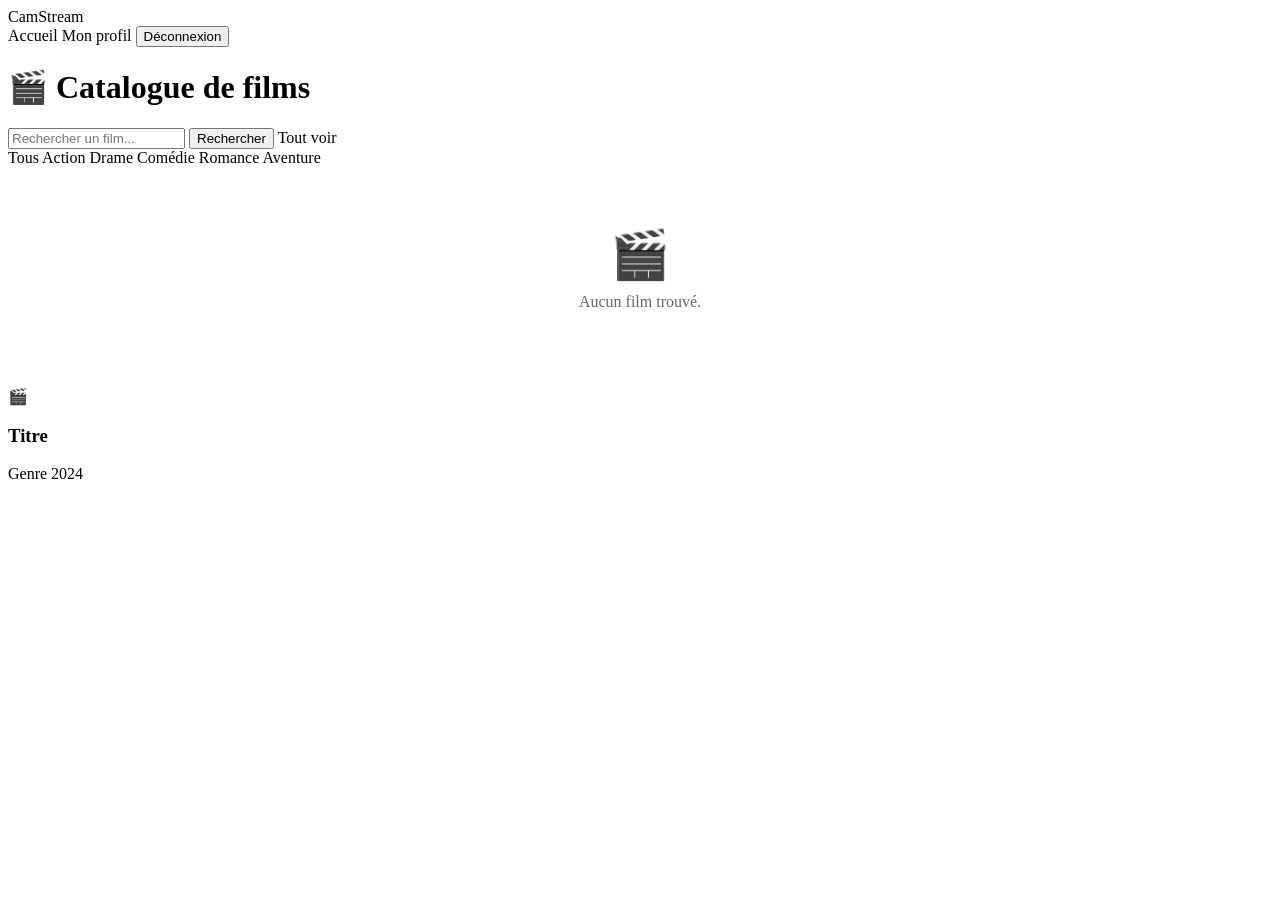
==== src/main/resources/templates/catalogue.html @ 1a08a008 "Etape 6 : ajout pages HTML (login, register, catalogue, admin)" ====
<!DOCTYPE html>
<html xmlns:th="http://www.thymeleaf.org"
      xmlns:sec="http://www.thymeleaf.org/extras/spring-security" lang="fr">
<head>
    <meta charset="UTF-8">
    <title>Catalogue - CamStream</title>
    <link rel="stylesheet" th:href="@{/css/style.css}">
</head>
<body>

<!-- NAVBAR -->
<nav class="navbar">
    <a class="navbar-brand" th:href="@{/catalogue}">Cam<span>Stream</span></a>
    <div class="navbar-links">
        <a th:href="@{/catalogue}">Accueil</a>
        <a th:href="@{/profil}">Mon profil</a>
        <span th:if="${abonnement}" class="badge"
              th:classappend="${abonnement == 'PREMIUM'} ? 'badge-premium' : (${abonnement == 'STANDARD'} ? 'badge-standard' : 'badge-basic')"
              th:text="${abonnement}"></span>
        <form th:action="@{/logout}" method="post" style="display:inline">
            <button type="submit" class="btn-logout">Déconnexion</button>
        </form>
    </div>
</nav>

<div class="page-container">
    <div class="page-header">
        <h1>🎬 Catalogue de films</h1>
        <form th:action="@{/catalogue}" method="get" class="search-bar">
            <input type="text" name="recherche" placeholder="Rechercher un film..."
                   th:value="${recherche}"/>
            <button type="submit" class="btn btn-primary">Rechercher</button>
            <a th:href="@{/catalogue}" class="btn btn-outline">Tout voir</a>
        </form>
    </div>

    <!-- FILTRES PAR GENRE -->
    <div class="filter-tabs">
        <a th:href="@{/catalogue}" class="filter-tab"
           th:classappend="${genreSelectionne == null} ? ' active' : ''">Tous</a>
        <a th:href="@{/catalogue(genre='Action')}" class="filter-tab"
           th:classappend="${genreSelectionne == 'Action'} ? ' active' : ''">Action</a>
        <a th:href="@{/catalogue(genre='Drame')}" class="filter-tab"
           th:classappend="${genreSelectionne == 'Drame'} ? ' active' : ''">Drame</a>
        <a th:href="@{/catalogue(genre='Comédie')}" class="filter-tab"
           th:classappend="${genreSelectionne == 'Comédie'} ? ' active' : ''">Comédie</a>
        <a th:href="@{/catalogue(genre='Romance')}" class="filter-tab"
           th:classappend="${genreSelectionne == 'Romance'} ? ' active' : ''">Romance</a>
        <a th:href="@{/catalogue(genre='Aventure')}" class="filter-tab"
           th:classappend="${genreSelectionne == 'Aventure'} ? ' active' : ''">Aventure</a>
    </div>

    <!-- GRILLE FILMS -->
    <div th:if="${films.isEmpty()}" style="text-align:center; padding:60px; color:#666;">
        <div style="font-size:3rem">🎬</div>
        <p style="margin-top:10px">Aucun film trouvé.</p>
    </div>

    <div class="films-grid" th:unless="${films.isEmpty()}">
        <a th:each="film : ${films}" th:href="@{/film/{id}(id=${film.id})}" class="film-card">
            <div class="film-poster">
                <span th:text="${film.genre == 'Action'} ? '💥' :
                               (${film.genre == 'Drame'} ? '🎭' :
                               (${film.genre == 'Comédie'} ? '😂' :
                               (${film.genre == 'Romance'} ? '❤️' : '🎬')))">🎬</span>
                <div class="film-poster-overlay">
                    <span class="badge"
                          th:classappend="${film.abonnementRequis == 'PREMIUM'} ? 'badge-premium' :
                                         (${film.abonnementRequis == 'STANDARD'} ? 'badge-standard' : 'badge-basic')"
                          th:text="${film.abonnementRequis}"></span>
                </div>
            </div>
            <div class="film-info">
                <h3 th:text="${film.titre}">Titre</h3>
                <div class="film-meta">
                    <span th:text="${film.genre}">Genre</span>
                    <span th:text="${film.annee}">2024</span>
                </div>
            </div>
        </a>
    </div>
</div>

</body>
</html>
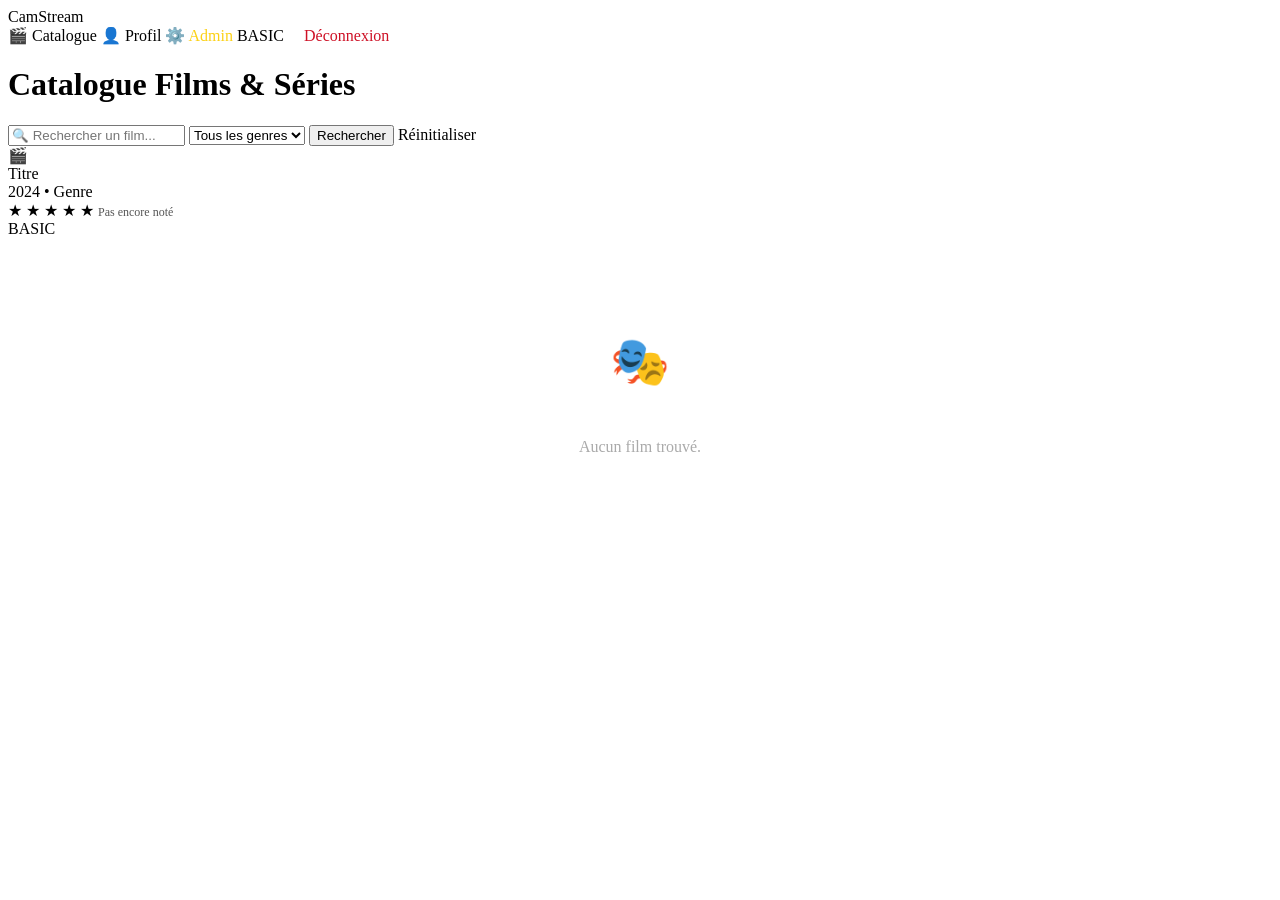
==== commit 9efe56d7: "Amelioration : systeme de notation des films 1 a 5 etoiles" ====
--- a/src/main/resources/templates/catalogue.html
+++ b/src/main/resources/templates/catalogue.html
@@ -3,83 +3,74 @@
       xmlns:sec="http://www.thymeleaf.org/extras/spring-security" lang="fr">
 <head>
     <meta charset="UTF-8">
-    <title>Catalogue - CamStream</title>
+    <title>Catalogue — CamStream</title>
     <link rel="stylesheet" th:href="@{/css/style.css}">
 </head>
 <body>
 
-<!-- NAVBAR -->
-<nav class="navbar">
-    <a class="navbar-brand" th:href="@{/catalogue}">Cam<span>Stream</span></a>
-    <div class="navbar-links">
-        <a th:href="@{/catalogue}">Accueil</a>
-        <a th:href="@{/profil}">Mon profil</a>
-        <span th:if="${abonnement}" class="badge"
-              th:classappend="${abonnement == 'PREMIUM'} ? 'badge-premium' : (${abonnement == 'STANDARD'} ? 'badge-standard' : 'badge-basic')"
-              th:text="${abonnement}"></span>
-        <form th:action="@{/logout}" method="post" style="display:inline">
-            <button type="submit" class="btn-logout">Déconnexion</button>
-        </form>
-    </div>
-</nav>
+<div class="navbar">
+    <a class="logo" th:href="@{/catalogue}">Cam<span>Stream</span></a>
+    <nav>
+        <a th:href="@{/catalogue}">🎬 Catalogue</a>
+        <a th:href="@{/profil}">👤 Profil</a>
+        <a th:href="@{/admin/dashboard}" sec:authorize="hasRole('ADMIN')" style="color:#fcd116;">⚙️ Admin</a>
+        <span class="badge-abonnement" th:classappend="${abonnement}" th:text="${abonnement}">BASIC</span>
+        <a th:href="@{/logout}" style="color:#ce1126; margin-left:1rem;">Déconnexion</a>
+    </nav>
+</div>
 
 <div class="page-container">
-    <div class="page-header">
-        <h1>🎬 Catalogue de films</h1>
-        <form th:action="@{/catalogue}" method="get" class="search-bar">
-            <input type="text" name="recherche" placeholder="Rechercher un film..."
-                   th:value="${recherche}"/>
-            <button type="submit" class="btn btn-primary">Rechercher</button>
-            <a th:href="@{/catalogue}" class="btn btn-outline">Tout voir</a>
-        </form>
-    </div>
+    <h1 class="page-title">Catalogue <span>Films & Séries</span></h1>
 
-    <!-- FILTRES PAR GENRE -->
-    <div class="filter-tabs">
-        <a th:href="@{/catalogue}" class="filter-tab"
-           th:classappend="${genreSelectionne == null} ? ' active' : ''">Tous</a>
-        <a th:href="@{/catalogue(genre='Action')}" class="filter-tab"
-           th:classappend="${genreSelectionne == 'Action'} ? ' active' : ''">Action</a>
-        <a th:href="@{/catalogue(genre='Drame')}" class="filter-tab"
-           th:classappend="${genreSelectionne == 'Drame'} ? ' active' : ''">Drame</a>
-        <a th:href="@{/catalogue(genre='Comédie')}" class="filter-tab"
-           th:classappend="${genreSelectionne == 'Comédie'} ? ' active' : ''">Comédie</a>
-        <a th:href="@{/catalogue(genre='Romance')}" class="filter-tab"
-           th:classappend="${genreSelectionne == 'Romance'} ? ' active' : ''">Romance</a>
-        <a th:href="@{/catalogue(genre='Aventure')}" class="filter-tab"
-           th:classappend="${genreSelectionne == 'Aventure'} ? ' active' : ''">Aventure</a>
-    </div>
+    <form th:action="@{/catalogue}" method="get" class="filtres">
+        <input type="text" name="recherche" placeholder="🔍 Rechercher un film..." th:value="${recherche}"/>
+        <select name="genre" onchange="this.form.submit()">
+            <option value="">Tous les genres</option>
+            <option value="Action"      th:selected="${genreSelectionne == 'Action'}">Action</option>
+            <option value="Drame"       th:selected="${genreSelectionne == 'Drame'}">Drame</option>
+            <option value="Comédie"     th:selected="${genreSelectionne == 'Comédie'}">Comédie</option>
+            <option value="Romance"     th:selected="${genreSelectionne == 'Romance'}">Romance</option>
+            <option value="Aventure"    th:selected="${genreSelectionne == 'Aventure'}">Aventure</option>
+        </select>
+        <button type="submit" class="btn btn-primary">Rechercher</button>
+        <a th:href="@{/catalogue}" class="btn btn-secondary">Réinitialiser</a>
+    </form>
 
-    <!-- GRILLE FILMS -->
-    <div th:if="${films.isEmpty()}" style="text-align:center; padding:60px; color:#666;">
-        <div style="font-size:3rem">🎬</div>
-        <p style="margin-top:10px">Aucun film trouvé.</p>
-    </div>
-
-    <div class="films-grid" th:unless="${films.isEmpty()}">
-        <a th:each="film : ${films}" th:href="@{/film/{id}(id=${film.id})}" class="film-card">
-            <div class="film-poster">
-                <span th:text="${film.genre == 'Action'} ? '💥' :
-                               (${film.genre == 'Drame'} ? '🎭' :
-                               (${film.genre == 'Comédie'} ? '😂' :
-                               (${film.genre == 'Romance'} ? '❤️' : '🎬')))">🎬</span>
-                <div class="film-poster-overlay">
-                    <span class="badge"
-                          th:classappend="${film.abonnementRequis == 'PREMIUM'} ? 'badge-premium' :
-                                         (${film.abonnementRequis == 'STANDARD'} ? 'badge-standard' : 'badge-basic')"
-                          th:text="${film.abonnementRequis}"></span>
-                </div>
-            </div>
-            <div class="film-info">
-                <h3 th:text="${film.titre}">Titre</h3>
-                <div class="film-meta">
-                    <span th:text="${film.genre}">Genre</span>
-                    <span th:text="${film.annee}">2024</span>
+    <div class="films-grid">
+        <a th:each="film : ${films}" th:href="@{/film/{id}(id=${film.id})}"
+           style="text-decoration:none; color:inherit;">
+            <div class="film-card">
+                <div class="film-card-poster">🎬</div>
+                <div class="film-card-body">
+                    <div class="film-card-title" th:text="${film.titre}">Titre</div>
+                    <div class="film-card-meta">
+                        <span th:text="${film.annee}">2024</span> •
+                        <span th:text="${film.genre}">Genre</span>
+                    </div>
+                    <!-- Étoiles de notation -->
+                    <div class="film-card-stars">
+                        <span th:with="moy=${moyennes[film.id]}">
+                            <span th:if="${moy != null and moy > 0}">
+                                <span th:text="${moy >= 1} ? '★' : '☆'">★</span>
+                                <span th:text="${moy >= 2} ? '★' : '☆'">★</span>
+                                <span th:text="${moy >= 3} ? '★' : '☆'">★</span>
+                                <span th:text="${moy >= 4} ? '★' : '☆'">★</span>
+                                <span th:text="${moy >= 5} ? '★' : '☆'">★</span>
+                                <span class="note-num" th:text="'(' + ${nbVotes[film.id]} + ' avis)'"></span>
+                            </span>
+                            <span th:if="${moy == null or moy == 0}" style="color:#555; font-size:0.75rem;">Pas encore noté</span>
+                        </span>
+                    </div>
+                    <span class="badge-genre" th:text="${film.abonnementRequis}">BASIC</span>
                 </div>
             </div>
         </a>
     </div>
+
+    <div th:if="${#lists.isEmpty(films)}" style="text-align:center; padding:3rem; color:#aaa;">
+        <p style="font-size:3rem;">🎭</p>
+        <p>Aucun film trouvé.</p>
+    </div>
 </div>
-
 </body>
 </html>
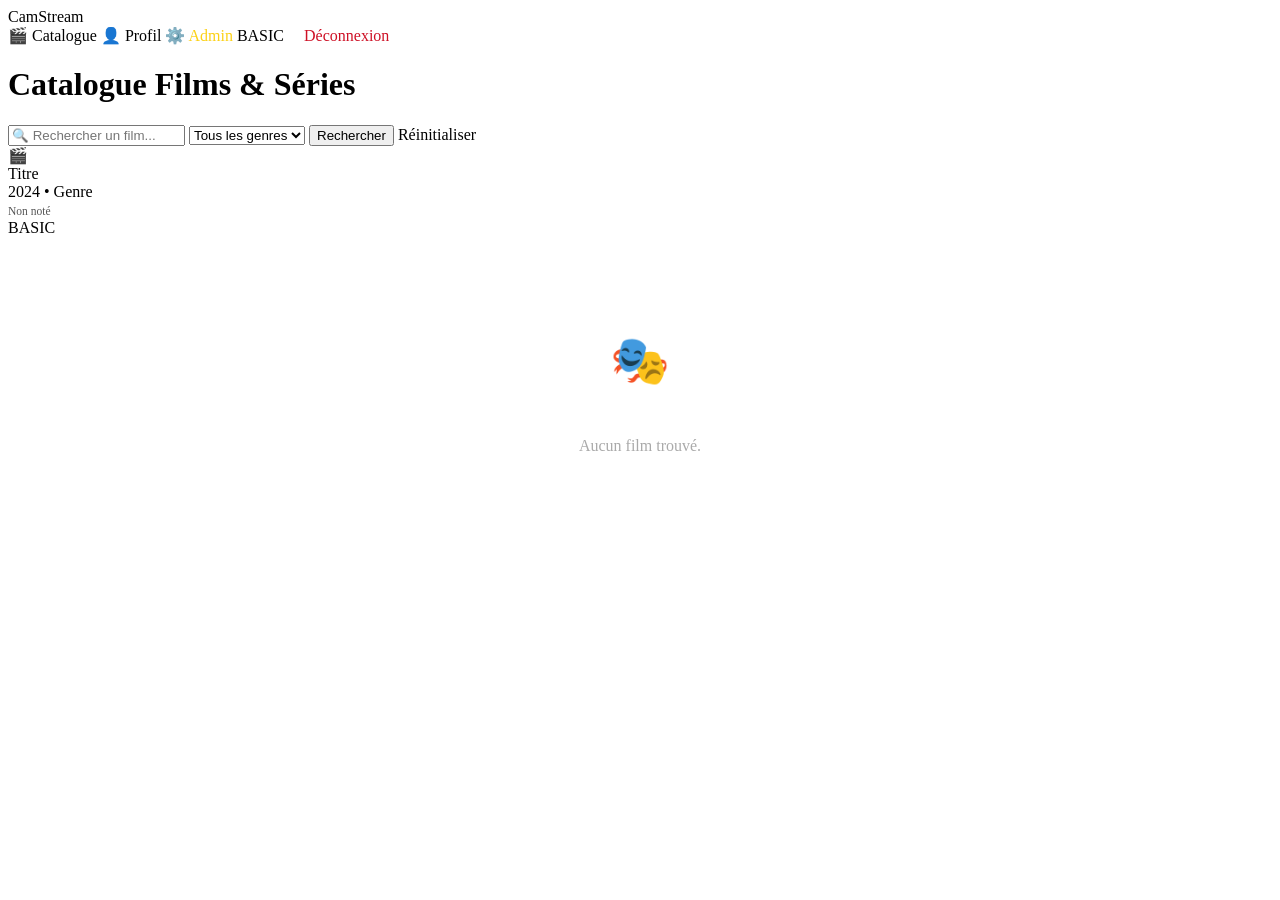
==== commit 8139dfc8: "Amelioration CSS premium - polices, effets visuels, animations" ====
--- a/src/main/resources/templates/catalogue.html
+++ b/src/main/resources/templates/catalogue.html
@@ -26,11 +26,11 @@
         <input type="text" name="recherche" placeholder="🔍 Rechercher un film..." th:value="${recherche}"/>
         <select name="genre" onchange="this.form.submit()">
             <option value="">Tous les genres</option>
-            <option value="Action"      th:selected="${genreSelectionne == 'Action'}">Action</option>
-            <option value="Drame"       th:selected="${genreSelectionne == 'Drame'}">Drame</option>
-            <option value="Comédie"     th:selected="${genreSelectionne == 'Comédie'}">Comédie</option>
-            <option value="Romance"     th:selected="${genreSelectionne == 'Romance'}">Romance</option>
-            <option value="Aventure"    th:selected="${genreSelectionne == 'Aventure'}">Aventure</option>
+            <option value="Action"   th:selected="${genreSelectionne == 'Action'}">Action</option>
+            <option value="Drame"    th:selected="${genreSelectionne == 'Drame'}">Drame</option>
+            <option value="Comédie"  th:selected="${genreSelectionne == 'Comédie'}">Comédie</option>
+            <option value="Romance"  th:selected="${genreSelectionne == 'Romance'}">Romance</option>
+            <option value="Aventure" th:selected="${genreSelectionne == 'Aventure'}">Aventure</option>
         </select>
         <button type="submit" class="btn btn-primary">Rechercher</button>
         <a th:href="@{/catalogue}" class="btn btn-secondary">Réinitialiser</a>
@@ -47,19 +47,15 @@
                         <span th:text="${film.annee}">2024</span> •
                         <span th:text="${film.genre}">Genre</span>
                     </div>
-                    <!-- Étoiles de notation -->
-                    <div class="film-card-stars">
-                        <span th:with="moy=${moyennes[film.id]}">
-                            <span th:if="${moy != null and moy > 0}">
-                                <span th:text="${moy >= 1} ? '★' : '☆'">★</span>
-                                <span th:text="${moy >= 2} ? '★' : '☆'">★</span>
-                                <span th:text="${moy >= 3} ? '★' : '☆'">★</span>
-                                <span th:text="${moy >= 4} ? '★' : '☆'">★</span>
-                                <span th:text="${moy >= 5} ? '★' : '☆'">★</span>
-                                <span class="note-num" th:text="'(' + ${nbVotes[film.id]} + ' avis)'"></span>
-                            </span>
-                            <span th:if="${moy == null or moy == 0}" style="color:#555; font-size:0.75rem;">Pas encore noté</span>
+                    <!-- Étoiles : on vérifie que la map n'est pas null -->
+                    <div class="film-card-stars"
+                         th:with="moy=(${moyennes != null and moyennes[film.id] != null} ? ${moyennes[film.id]} : 0),
+                                  votes=(${nbVotes != null and nbVotes[film.id] != null} ? ${nbVotes[film.id]} : 0)">
+                        <span th:if="${votes > 0}">
+                            <span th:text="${moy >= 1} ? '★' : '☆'"></span><span th:text="${moy >= 2} ? '★' : '☆'"></span><span th:text="${moy >= 3} ? '★' : '☆'"></span><span th:text="${moy >= 4} ? '★' : '☆'"></span><span th:text="${moy >= 5} ? '★' : '☆'"></span>
+                            <span class="note-num" th:text="'(' + ${votes} + ')'"></span>
                         </span>
+                        <span th:if="${votes == 0}" style="color:#555; font-size:0.72rem;">Non noté</span>
                     </div>
                     <span class="badge-genre" th:text="${film.abonnementRequis}">BASIC</span>
                 </div>
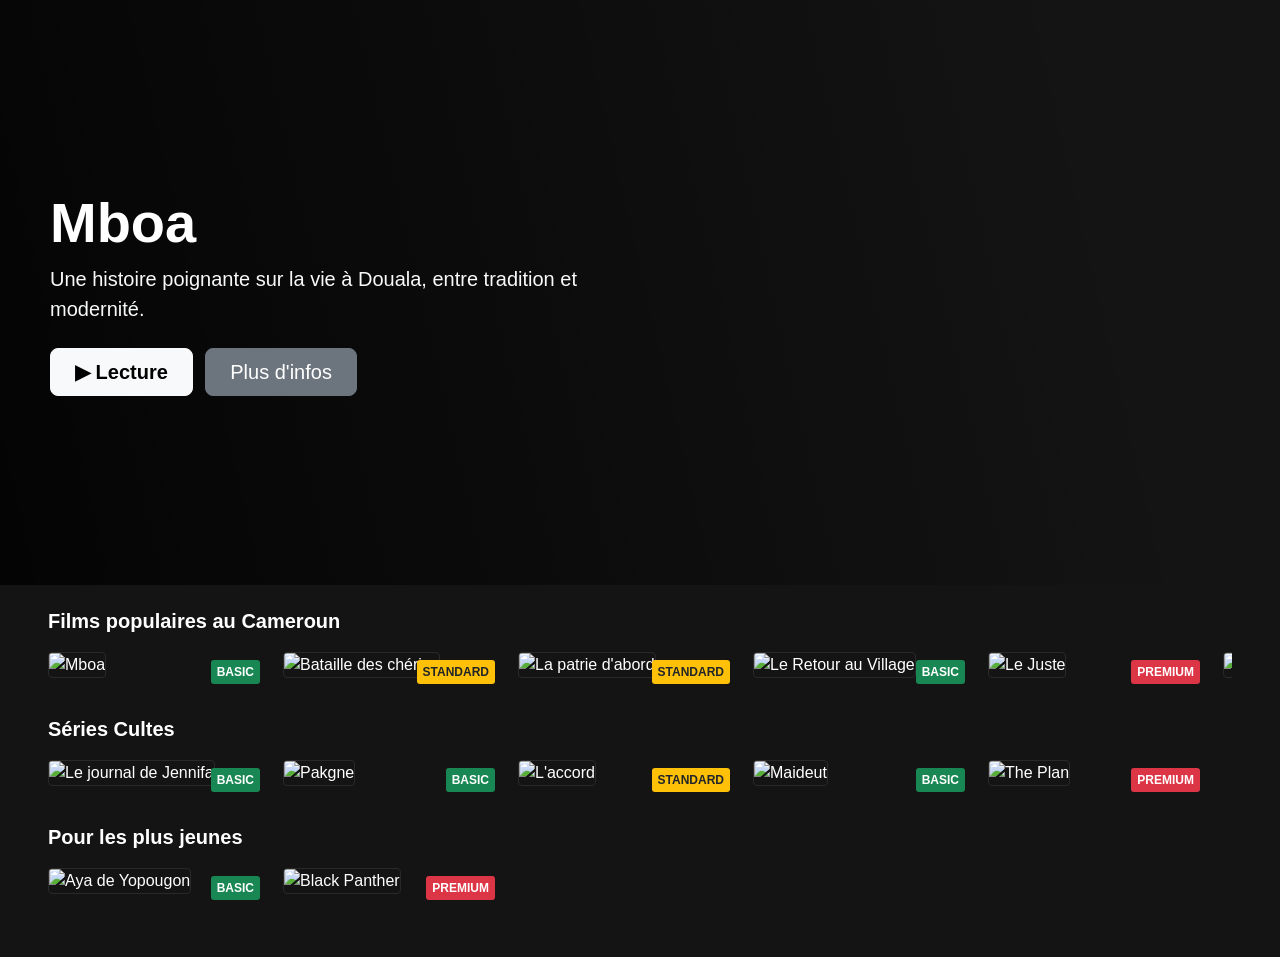
==== commit 80e4159f: "Fix: Integration complete des 13 images du catalogue et correction du switch dynamique" ====
--- a/src/main/resources/templates/catalogue.html
+++ b/src/main/resources/templates/catalogue.html
@@ -1,72 +1,117 @@
 <!DOCTYPE html>
-<html xmlns:th="http://www.thymeleaf.org"
-      xmlns:sec="http://www.thymeleaf.org/extras/spring-security" lang="fr">
+<html xmlns:th="http://www.thymeleaf.org">
 <head>
     <meta charset="UTF-8">
-    <title>Catalogue — CamStream</title>
-    <link rel="stylesheet" th:href="@{/css/style.css}">
+    <title>CamStream - Catalogue</title>
+    <link rel="stylesheet" href="https://cdn.jsdelivr.net/npm/bootstrap@5.3.2/dist/css/bootstrap.min.css">
+    <style>
+        body { background-color: #141414; color: white; font-family: 'Segoe UI', Roboto, Helvetica, Arial, sans-serif; overflow-x: hidden; }
+        .hero-banner { position: relative; background-size: cover; background-position: center; height: 65vh; display: flex; align-items: center; transition: background-image 0.5s ease-in-out; }
+        .banner-overlay { position: absolute; top:0; left:0; right:0; bottom:0; background: linear-gradient(77deg, rgba(0,0,0,0.8) 0%, rgba(0,0,0,0) 85%); z-index: 1; }
+        .banner-content { position: relative; z-index: 2; max-width: 600px; padding-left: 50px; }
+        .film-slider { display: flex; overflow-x: auto; gap: 15px; padding: 15px 0; scroll-behavior: smooth; }
+        .film-slider::-webkit-scrollbar { height: 6px; }
+        .film-slider::-webkit-scrollbar-thumb { background: #333; border-radius: 4px; }
+        .film-card { min-width: 220px; max-width: 220px; cursor: pointer; transition: transform 0.3s ease; position: relative; }
+        .film-card:hover { transform: scale(1.08); z-index: 5; }
+        .film-card img { width: 100%; height: 125px; object-fit: cover; border-radius: 4px; border: 1px solid #292929; }
+        .badge-abo { position: absolute; top: 8px; right: 8px; font-size: 0.75rem; padding: 3px 6px; border-radius: 3px; font-weight: bold; }
+    </style>
 </head>
 <body>
 
-<div class="navbar">
-    <a class="logo" th:href="@{/catalogue}">Cam<span>Stream</span></a>
-    <nav>
-        <a th:href="@{/catalogue}">🎬 Catalogue</a>
-        <a th:href="@{/profil}">👤 Profil</a>
-        <a th:href="@{/admin/dashboard}" sec:authorize="hasRole('ADMIN')" style="color:#fcd116;">⚙️ Admin</a>
-        <span class="badge-abonnement" th:classappend="${abonnement}" th:text="${abonnement}">BASIC</span>
-        <a th:href="@{/logout}" style="color:#ce1126; margin-left:1rem;">Déconnexion</a>
-    </nav>
-</div>
-
-<div class="page-container">
-    <h1 class="page-title">Catalogue <span>Films & Séries</span></h1>
-
-    <form th:action="@{/catalogue}" method="get" class="filtres">
-        <input type="text" name="recherche" placeholder="🔍 Rechercher un film..." th:value="${recherche}"/>
-        <select name="genre" onchange="this.form.submit()">
-            <option value="">Tous les genres</option>
-            <option value="Action"   th:selected="${genreSelectionne == 'Action'}">Action</option>
-            <option value="Drame"    th:selected="${genreSelectionne == 'Drame'}">Drame</option>
-            <option value="Comédie"  th:selected="${genreSelectionne == 'Comédie'}">Comédie</option>
-            <option value="Romance"  th:selected="${genreSelectionne == 'Romance'}">Romance</option>
-            <option value="Aventure" th:selected="${genreSelectionne == 'Aventure'}">Aventure</option>
-        </select>
-        <button type="submit" class="btn btn-primary">Rechercher</button>
-        <a th:href="@{/catalogue}" class="btn btn-secondary">Réinitialiser</a>
-    </form>
-
-    <div class="films-grid">
-        <a th:each="film : ${films}" th:href="@{/film/{id}(id=${film.id})}"
-           style="text-decoration:none; color:inherit;">
-            <div class="film-card">
-                <div class="film-card-poster">🎬</div>
-                <div class="film-card-body">
-                    <div class="film-card-title" th:text="${film.titre}">Titre</div>
-                    <div class="film-card-meta">
-                        <span th:text="${film.annee}">2024</span> •
-                        <span th:text="${film.genre}">Genre</span>
-                    </div>
-                    <!-- Étoiles : on vérifie que la map n'est pas null -->
-                    <div class="film-card-stars"
-                         th:with="moy=(${moyennes != null and moyennes[film.id] != null} ? ${moyennes[film.id]} : 0),
-                                  votes=(${nbVotes != null and nbVotes[film.id] != null} ? ${nbVotes[film.id]} : 0)">
-                        <span th:if="${votes > 0}">
-                            <span th:text="${moy >= 1} ? '★' : '☆'"></span><span th:text="${moy >= 2} ? '★' : '☆'"></span><span th:text="${moy >= 3} ? '★' : '☆'"></span><span th:text="${moy >= 4} ? '★' : '☆'"></span><span th:text="${moy >= 5} ? '★' : '☆'"></span>
-                            <span class="note-num" th:text="'(' + ${votes} + ')'"></span>
-                        </span>
-                        <span th:if="${votes == 0}" style="color:#555; font-size:0.72rem;">Non noté</span>
-                    </div>
-                    <span class="badge-genre" th:text="${film.abonnementRequis}">BASIC</span>
-                </div>
+    <div id="mainBanner" class="hero-banner" style="background-image: url('/images/Mboa.png');">
+        <div class="banner-overlay"></div>
+        <div class="banner-content">
+            <h1 id="bannerTitle" class="display-4 fw-bold">Mboa</h1>
+            <p id="bannerDescription" class="lead text-light">Une histoire poignante sur la vie à Douala, entre tradition et modernité.</p>
+            <div class="mt-4">
+                <button class="btn btn-light btn-lg me-2 px-4 fw-bold" onclick="alert('Lecture du trailer bientôt disponible.')">▶ Lecture</button>
+                <button class="btn btn-secondary btn-lg px-4" onclick="alert('Ajouté à ma liste')">Plus d'infos</button>
             </div>
-        </a>
+        </div>
     </div>
 
-    <div th:if="${#lists.isEmpty(films)}" style="text-align:center; padding:3rem; color:#aaa;">
-        <p style="font-size:3rem;">🎭</p>
-        <p>Aucun film trouvé.</p>
+    <div class="container-fluid px-5 mt-4">
+        
+        <h5 class="text-white fw-bold mb-1">Films populaires au Cameroun</h5>
+        <div class="film-slider mb-4">
+            <div class="film-card" data-title="Mboa" data-desc="Une histoire poignante sur la vie à Douala, entre tradition et modernité." data-img="/images/Mboa.png" onclick="changerFilm(this)">
+                <img src="/images/Mboa.png" alt="Mboa">
+                <span class="badge-abo bg-success text-white">BASIC</span>
+            </div>
+            <div class="film-card" data-title="Bataille des chéries" data-desc="Intrigues, pouvoir et trahisons au cœur d'une rivalité amoureuse intense." data-img="/images/Bataille des chéries .png" onclick="changerFilm(this)">
+                <img src="/images/Bataille des chéries .png" alt="Bataille des chéries">
+                <span class="badge-abo bg-warning text-dark">STANDARD</span>
+            </div>
+            <div class="film-card" data-title="La patrie d'abord" data-desc="Un hommage plein d'action aux forces de défense engagées pour la paix." data-img="/images/La patrie d'abord.png" onclick="changerFilm(this)">
+                <img src="/images/La patrie d'abord.png" alt="La patrie d'abord">
+                <span class="badge-abo bg-warning text-dark">STANDARD</span>
+            </div>
+            <div class="film-card" data-title="Le Retour au Village" data-desc="Un jeune diplômé quitte la ville pour redécouvrir ses racines de manière hilarante." data-img="/images/Le Retour au Village.png" onclick="changerFilm(this)">
+                <img src="/images/Le Retour au Village.png" alt="Le Retour au Village">
+                <span class="badge-abo bg-success text-white">BASIC</span>
+            </div>
+            <div class="film-card" data-title="Le Juste" data-desc="Un homme intègre se dresse seul contre la corruption dans son quartier." data-img="/images/Le juste.png" onclick="changerFilm(this)">
+                <img src="/images/Le juste.png" alt="Le Juste">
+                <span class="badge-abo bg-danger text-white">PREMIUM</span>
+            </div>
+            <div class="film-card" data-title="Waka" data-desc="Le parcours courageux d'une femme bien décidée à s'en sortir face aux épreuves." data-img="/images/Waka.png" onclick="changerFilm(this)">
+                <img src="/images/Waka.png" alt="Waka">
+                <span class="badge-abo bg-success text-white">BASIC</span>
+            </div>
+        </div>
+
+        <h5 class="text-white fw-bold mb-1">Séries Cultes</h5>
+        <div class="film-slider mb-4">
+            <div class="film-card" data-title="Le journal de Jennifa" data-desc="Les mésaventures délirantes d'une jeune fille pleine d'ambition." data-img="/images/Le journal de Jennifa.png" onclick="changerFilm(this)">
+                <img src="/images/Le journal de Jennifa.png" alt="Le journal de Jennifa">
+                <span class="badge-abo bg-success text-white">BASIC</span>
+            </div>
+            <div class="film-card" data-title="Pakgne" data-desc="Retrouvez les commérages et les sketchs cultes du duo incontournable." data-img="/images/Pakgne.png" onclick="changerFilm(this)">
+                <img src="/images/Pakgne.png" alt="Pakgne">
+                <span class="badge-abo bg-success text-white">BASIC</span>
+            </div>
+            <div class="film-card" data-title="L'accord" data-desc="Quand les secrets de famille et les pactes silencieux refont surface." data-img="/images/L'accord.png" onclick="changerFilm(this)">
+                <img src="/images/L'accord.png" alt="L'accord">
+                <span class="badge-abo bg-warning text-dark">STANDARD</span>
+            </div>
+            <div class="film-card" data-title="Maideut" data-desc="Intrigues amoureuses et quiproquos au sein de la bourgeoisie locale." data-img="/images/Maideut.png" onclick="changerFilm(this)">
+                <img src="/images/Maideut.png" alt="Maideut">
+                <span class="badge-abo bg-success text-white">BASIC</span>
+            </div>
+            <div class="film-card" data-title="The Plan" data-desc="Un braquage à haut risque où les trahisons s'enchaînent plus vite que prévu." data-img="/images/The plan.png" onclick="changerFilm(this)">
+                <img src="/images/The plan.png" alt="The Plan">
+                <span class="badge-abo bg-danger text-white">PREMIUM</span>
+            </div>
+        </div>
+
+        <h5 class="text-white fw-bold mb-1">Pour les plus jeunes</h5>
+        <div class="film-slider mb-5">
+            <div class="film-card" data-title="Aya de Yopougon" data-desc="Chronique tendre et colorée de la vie à Abidjan à la fin des années 70." data-img="/images/Aya de Yopougon.png" onclick="changerFilm(this)">
+                <img src="/images/Aya de Yopougon.png" alt="Aya de Yopougon">
+                <span class="badge-abo bg-success text-white">BASIC</span>
+            </div>
+            <div class="film-card" data-title="Black Panther" data-desc="Le roi T'Challa défend le Wakanda et son héritage face à une menace mondiale." data-img="/images/BlackPanther.png" onclick="changerFilm(this)">
+                <img src="/images/BlackPanther.png" alt="Black Panther">
+                <span class="badge-abo bg-danger text-white">PREMIUM</span>
+            </div>
+        </div>
+
     </div>
-</div>
+
+    <script>
+        function changerFilm(element) {
+            const titre = element.getAttribute('data-title');
+            const description = element.getAttribute('data-desc');
+            const image = element.getAttribute('data-img');
+
+            document.getElementById('bannerTitle').innerText = titre;
+            document.getElementById('bannerDescription').innerText = description;
+            document.getElementById('mainBanner').style.backgroundImage = "url('" + image + "')";
+            
+            window.scrollTo({ top: 0, behavior: 'smooth' });
+        }
+    </script>
 </body>
 </html>
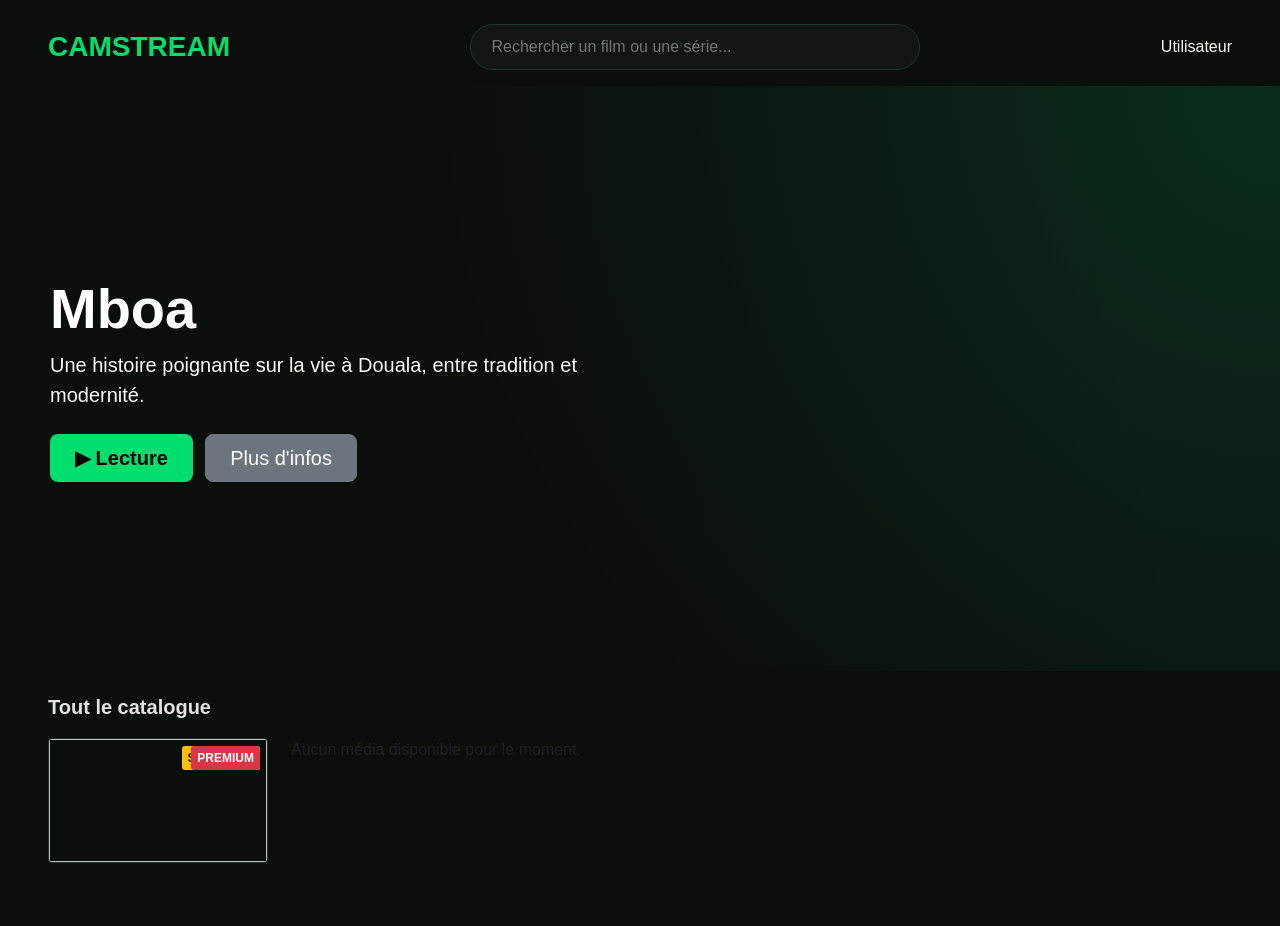
==== commit d74863f1: "Feat: Integration de la charte graphique, corrections i18n et mise a jour de l'entite Film" ====
--- a/src/main/resources/templates/catalogue.html
+++ b/src/main/resources/templates/catalogue.html
@@ -5,28 +5,99 @@
     <title>CamStream - Catalogue</title>
     <link rel="stylesheet" href="https://cdn.jsdelivr.net/npm/bootstrap@5.3.2/dist/css/bootstrap.min.css">
     <style>
-        body { background-color: #141414; color: white; font-family: 'Segoe UI', Roboto, Helvetica, Arial, sans-serif; overflow-x: hidden; }
-        .hero-banner { position: relative; background-size: cover; background-position: center; height: 65vh; display: flex; align-items: center; transition: background-image 0.5s ease-in-out; }
-        .banner-overlay { position: absolute; top:0; left:0; right:0; bottom:0; background: linear-gradient(77deg, rgba(0,0,0,0.8) 0%, rgba(0,0,0,0) 85%); z-index: 1; }
+        :root {
+            --camstream-bg: #0b0f0c; 
+            --camstream-green: #00de6e; 
+            --camstream-powder: rgba(0, 222, 110, 0.15); 
+            --camstream-card-border: #1d3528;
+        }
+
+        body { 
+            background-color: var(--camstream-bg); 
+            color: white; 
+            font-family: 'Segoe UI', Roboto, Helvetica, Arial, sans-serif; 
+            overflow-x: hidden; 
+        }
+
+        /* Bannière principale avec reflet vert poudré */
+        .hero-banner { 
+            position: relative; 
+            background-size: cover; 
+            background-position: center; 
+            height: 65vh; 
+            display: flex; 
+            align-items: center; 
+            transition: background-image 0.5s ease-in-out; 
+        }
+
+        .banner-overlay { 
+            position: absolute; top:0; left:0; right:0; bottom:0; 
+            background: linear-gradient(77deg, rgba(11, 15, 12, 0.9) 0%, rgba(0,0,0,0) 85%),
+                        radial-gradient(circle at top right, var(--camstream-powder) 0%, transparent 60%); 
+            z-index: 1; 
+        }
+
         .banner-content { position: relative; z-index: 2; max-width: 600px; padding-left: 50px; }
+
+        /* Sliders de films */
         .film-slider { display: flex; overflow-x: auto; gap: 15px; padding: 15px 0; scroll-behavior: smooth; }
         .film-slider::-webkit-scrollbar { height: 6px; }
-        .film-slider::-webkit-scrollbar-thumb { background: #333; border-radius: 4px; }
-        .film-card { min-width: 220px; max-width: 220px; cursor: pointer; transition: transform 0.3s ease; position: relative; }
-        .film-card:hover { transform: scale(1.08); z-index: 5; }
-        .film-card img { width: 100%; height: 125px; object-fit: cover; border-radius: 4px; border: 1px solid #292929; }
+        .film-slider::-webkit-scrollbar-thumb { background: var(--camstream-card-border); border-radius: 4px; }
+
+        /* Cartes de films style CamStream */
+        .film-card { min-width: 220px; max-width: 220px; cursor: pointer; transition: transform 0.3s ease, border-color 0.3s ease; position: relative; }
+        .film-card:hover { 
+            transform: scale(1.08); 
+            z-index: 5; 
+            border-color: var(--camstream-green) !important;
+            box-shadow: 0 0 15px var(--camstream-powder);
+        }
+        .film-card img { width: 100%; height: 125px; object-fit: cover; border-radius: 4px; border: 1px solid var(--camstream-card-border); }
+
         .badge-abo { position: absolute; top: 8px; right: 8px; font-size: 0.75rem; padding: 3px 6px; border-radius: 3px; font-weight: bold; }
+        
+        /* Boutons personnalisés */
+        .btn-camstream-primary { background-color: var(--camstream-green); color: #000000; font-weight: bold; }
+        .btn-camstream-primary:hover { background-color: #00b85c; color: #000000; box-shadow: 0 0 12px rgba(0, 222, 110, 0.5); }
+        
+        /* Barre de recherche prédictive */
+        .search-container { position: relative; max-width: 450px; margin: 0 auto; }
+        .search-input { 
+            width: 100%; padding: 10px 20px; border-radius: 25px; 
+            border: 1px solid var(--camstream-card-border); background-color: #111612; color: white;
+            transition: border-color 0.3s;
+        }
+        .search-input:focus { border-color: var(--camstream-green); outline: none; box-shadow: 0 0 8px var(--camstream-powder); }
+        
+        .suggestions-box { 
+            position: absolute; width: 100%; background: #121814; border: 1px solid var(--camstream-card-border);
+            border-radius: 8px; z-index: 1000; display: none; max-height: 250px; overflow-y: auto;
+            box-shadow: 0px 4px 15px rgba(0,0,0,0.7);
+        }
+        .suggestion-item { display: block; padding: 12px; color: white; text-decoration: none; border-bottom: 1px solid #1a231e; }
+        .suggestion-item:hover { background-color: rgba(0, 222, 110, 0.15); color: var(--camstream-green); }
     </style>
 </head>
 <body>
 
-    <div id="mainBanner" class="hero-banner" style="background-image: url('/images/Mboa.png');">
+    <div class="container-fluid px-5 pt-4 d-flex justify-content-between align-items-center">
+        <h3 class="fw-bold m-0" style="color: var(--camstream-green) !important;">CAMSTREAM</h3>
+        
+        <div class="search-container flex-grow-1 mx-4">
+            <input type="text" id="searchBar" class="search-input" placeholder="Rechercher un film ou une série...">
+            <div id="suggestions" class="suggestions-box"></div>
+        </div>
+        
+        <span class="text-light" th:text="${user != null ? user.prenom : 'Invité'}">Utilisateur</span>
+    </div>
+
+    <div id="mainBanner" class="hero-banner mt-3" style="background-image: url('/images/mboa-banner.jpg');">
         <div class="banner-overlay"></div>
         <div class="banner-content">
             <h1 id="bannerTitle" class="display-4 fw-bold">Mboa</h1>
             <p id="bannerDescription" class="lead text-light">Une histoire poignante sur la vie à Douala, entre tradition et modernité.</p>
             <div class="mt-4">
-                <button class="btn btn-light btn-lg me-2 px-4 fw-bold" onclick="alert('Lecture du trailer bientôt disponible.')">▶ Lecture</button>
+                <a id="bannerLink" href="/film/1" class="btn btn-camstream-primary btn-lg me-2 px-4">▶ Lecture</a>
                 <button class="btn btn-secondary btn-lg px-4" onclick="alert('Ajouté à ma liste')">Plus d'infos</button>
             </div>
         </div>
@@ -34,84 +105,81 @@
 
     <div class="container-fluid px-5 mt-4">
         
-        <h5 class="text-white fw-bold mb-1">Films populaires au Cameroun</h5>
-        <div class="film-slider mb-4">
-            <div class="film-card" data-title="Mboa" data-desc="Une histoire poignante sur la vie à Douala, entre tradition et modernité." data-img="/images/Mboa.png" onclick="changerFilm(this)">
-                <img src="/images/Mboa.png" alt="Mboa">
-                <span class="badge-abo bg-success text-white">BASIC</span>
+        <h5 class="fw-bold mb-1" style="color: #e2e2e2;">Tout le catalogue</h5>
+        <div class="film-slider mb-5">
+            <div th:each="film : ${films}" class="film-card" 
+                 th:data-id="${film.id}"
+                 th:data-title="${film.titre}" 
+                 th:data-desc="${film.description}" 
+                 th:data-img="${film.imageUri}" 
+                 th:data-banner="${film.afficheBanniere != null ? film.afficheBanniere : film.imageUri}"
+                 onclick="changerFilm(this)">
+                
+                <img th:src="${film?.imageUri}" th:alt="${film?.titre}">
+                
+                <span th:if="${film.abonnementRequis == 'BASIC'}" class="badge-abo bg-success text-white">BASIC</span>
+                <span th:if="${film.abonnementRequis == 'STANDARD'}" class="badge-abo bg-warning text-dark">STANDARD</span>
+                <span th:if="${film.abonnementRequis == 'PREMIUM'}" class="badge-abo bg-danger text-white">PREMIUM</span>
             </div>
-            <div class="film-card" data-title="Bataille des chéries" data-desc="Intrigues, pouvoir et trahisons au cœur d'une rivalité amoureuse intense." data-img="/images/Bataille des chéries .png" onclick="changerFilm(this)">
-                <img src="/images/Bataille des chéries .png" alt="Bataille des chéries">
-                <span class="badge-abo bg-warning text-dark">STANDARD</span>
-            </div>
-            <div class="film-card" data-title="La patrie d'abord" data-desc="Un hommage plein d'action aux forces de défense engagées pour la paix." data-img="/images/La patrie d'abord.png" onclick="changerFilm(this)">
-                <img src="/images/La patrie d'abord.png" alt="La patrie d'abord">
-                <span class="badge-abo bg-warning text-dark">STANDARD</span>
-            </div>
-            <div class="film-card" data-title="Le Retour au Village" data-desc="Un jeune diplômé quitte la ville pour redécouvrir ses racines de manière hilarante." data-img="/images/Le Retour au Village.png" onclick="changerFilm(this)">
-                <img src="/images/Le Retour au Village.png" alt="Le Retour au Village">
-                <span class="badge-abo bg-success text-white">BASIC</span>
-            </div>
-            <div class="film-card" data-title="Le Juste" data-desc="Un homme intègre se dresse seul contre la corruption dans son quartier." data-img="/images/Le juste.png" onclick="changerFilm(this)">
-                <img src="/images/Le juste.png" alt="Le Juste">
-                <span class="badge-abo bg-danger text-white">PREMIUM</span>
-            </div>
-            <div class="film-card" data-title="Waka" data-desc="Le parcours courageux d'une femme bien décidée à s'en sortir face aux épreuves." data-img="/images/Waka.png" onclick="changerFilm(this)">
-                <img src="/images/Waka.png" alt="Waka">
-                <span class="badge-abo bg-success text-white">BASIC</span>
+            
+            <div th:if="${#lists.isEmpty(films)}" class="text-muted ps-2">
+                Aucun média disponible pour le moment.
             </div>
         </div>
-
-        <h5 class="text-white fw-bold mb-1">Séries Cultes</h5>
-        <div class="film-slider mb-4">
-            <div class="film-card" data-title="Le journal de Jennifa" data-desc="Les mésaventures délirantes d'une jeune fille pleine d'ambition." data-img="/images/Le journal de Jennifa.png" onclick="changerFilm(this)">
-                <img src="/images/Le journal de Jennifa.png" alt="Le journal de Jennifa">
-                <span class="badge-abo bg-success text-white">BASIC</span>
-            </div>
-            <div class="film-card" data-title="Pakgne" data-desc="Retrouvez les commérages et les sketchs cultes du duo incontournable." data-img="/images/Pakgne.png" onclick="changerFilm(this)">
-                <img src="/images/Pakgne.png" alt="Pakgne">
-                <span class="badge-abo bg-success text-white">BASIC</span>
-            </div>
-            <div class="film-card" data-title="L'accord" data-desc="Quand les secrets de famille et les pactes silencieux refont surface." data-img="/images/L'accord.png" onclick="changerFilm(this)">
-                <img src="/images/L'accord.png" alt="L'accord">
-                <span class="badge-abo bg-warning text-dark">STANDARD</span>
-            </div>
-            <div class="film-card" data-title="Maideut" data-desc="Intrigues amoureuses et quiproquos au sein de la bourgeoisie locale." data-img="/images/Maideut.png" onclick="changerFilm(this)">
-                <img src="/images/Maideut.png" alt="Maideut">
-                <span class="badge-abo bg-success text-white">BASIC</span>
-            </div>
-            <div class="film-card" data-title="The Plan" data-desc="Un braquage à haut risque où les trahisons s'enchaînent plus vite que prévu." data-img="/images/The plan.png" onclick="changerFilm(this)">
-                <img src="/images/The plan.png" alt="The Plan">
-                <span class="badge-abo bg-danger text-white">PREMIUM</span>
-            </div>
-        </div>
-
-        <h5 class="text-white fw-bold mb-1">Pour les plus jeunes</h5>
-        <div class="film-slider mb-5">
-            <div class="film-card" data-title="Aya de Yopougon" data-desc="Chronique tendre et colorée de la vie à Abidjan à la fin des années 70." data-img="/images/Aya de Yopougon.png" onclick="changerFilm(this)">
-                <img src="/images/Aya de Yopougon.png" alt="Aya de Yopougon">
-                <span class="badge-abo bg-success text-white">BASIC</span>
-            </div>
-            <div class="film-card" data-title="Black Panther" data-desc="Le roi T'Challa défend le Wakanda et son héritage face à une menace mondiale." data-img="/images/BlackPanther.png" onclick="changerFilm(this)">
-                <img src="/images/BlackPanther.png" alt="Black Panther">
-                <span class="badge-abo bg-danger text-white">PREMIUM</span>
-            </div>
-        </div>
-
     </div>
 
     <script>
+        // Changement dynamique du contenu de la bannière lors du clic sur un film
         function changerFilm(element) {
+            const id = element.getAttribute('data-id');
             const titre = element.getAttribute('data-title');
             const description = element.getAttribute('data-desc');
-            const image = element.getAttribute('data-img');
+            const banniere = element.getAttribute('data-banner');
 
             document.getElementById('bannerTitle').innerText = titre;
             document.getElementById('bannerDescription').innerText = description;
-            document.getElementById('mainBanner').style.backgroundImage = "url('" + image + "')";
+            document.getElementById('mainBanner').style.backgroundImage = "url('" + banniere + "')";
+            document.getElementById('bannerLink').setAttribute('href', '/film/' + id);
             
             window.scrollTo({ top: 0, behavior: 'smooth' });
         }
+
+        // Requêtes asynchrones vers l'API de recherche
+        document.getElementById('searchBar').addEventListener('input', function() {
+            let query = this.value;
+            let suggestionsBox = document.getElementById('suggestions');
+            
+            if (query.trim().length < 2) {
+                suggestionsBox.style.display = 'none';
+                return;
+            }
+            
+            fetch(`/api/films/search?query=${encodeURIComponent(query)}`)
+                .then(response => response.json())
+                .then(films => {
+                    suggestionsBox.innerHTML = '';
+                    if (films.length > 0) {
+                        suggestionsBox.style.display = 'block';
+                        films.forEach(film => {
+                            let a = document.createElement('a');
+                            a.href = `/film/${film.id}`;
+                            a.className = 'suggestion-item';
+                            a.innerHTML = `<strong>${film.titre}</strong> <span class="text-muted" style="font-size:0.8rem; float:right;">${film.genre}</span>`;
+                            suggestionsBox.appendChild(a);
+                        });
+                    } else {
+                        suggestionsBox.style.display = 'none';
+                    }
+                })
+                .catch(err => console.error("Erreur de recherche asynchrone : ", err));
+        });
+
+        // Masquer les suggestions au clic extérieur
+        document.addEventListener('click', function(e) {
+            if (e.target.id !== 'searchBar') {
+                document.getElementById('suggestions').style.display = 'none';
+            }
+        });
     </script>
 </body>
 </html>
